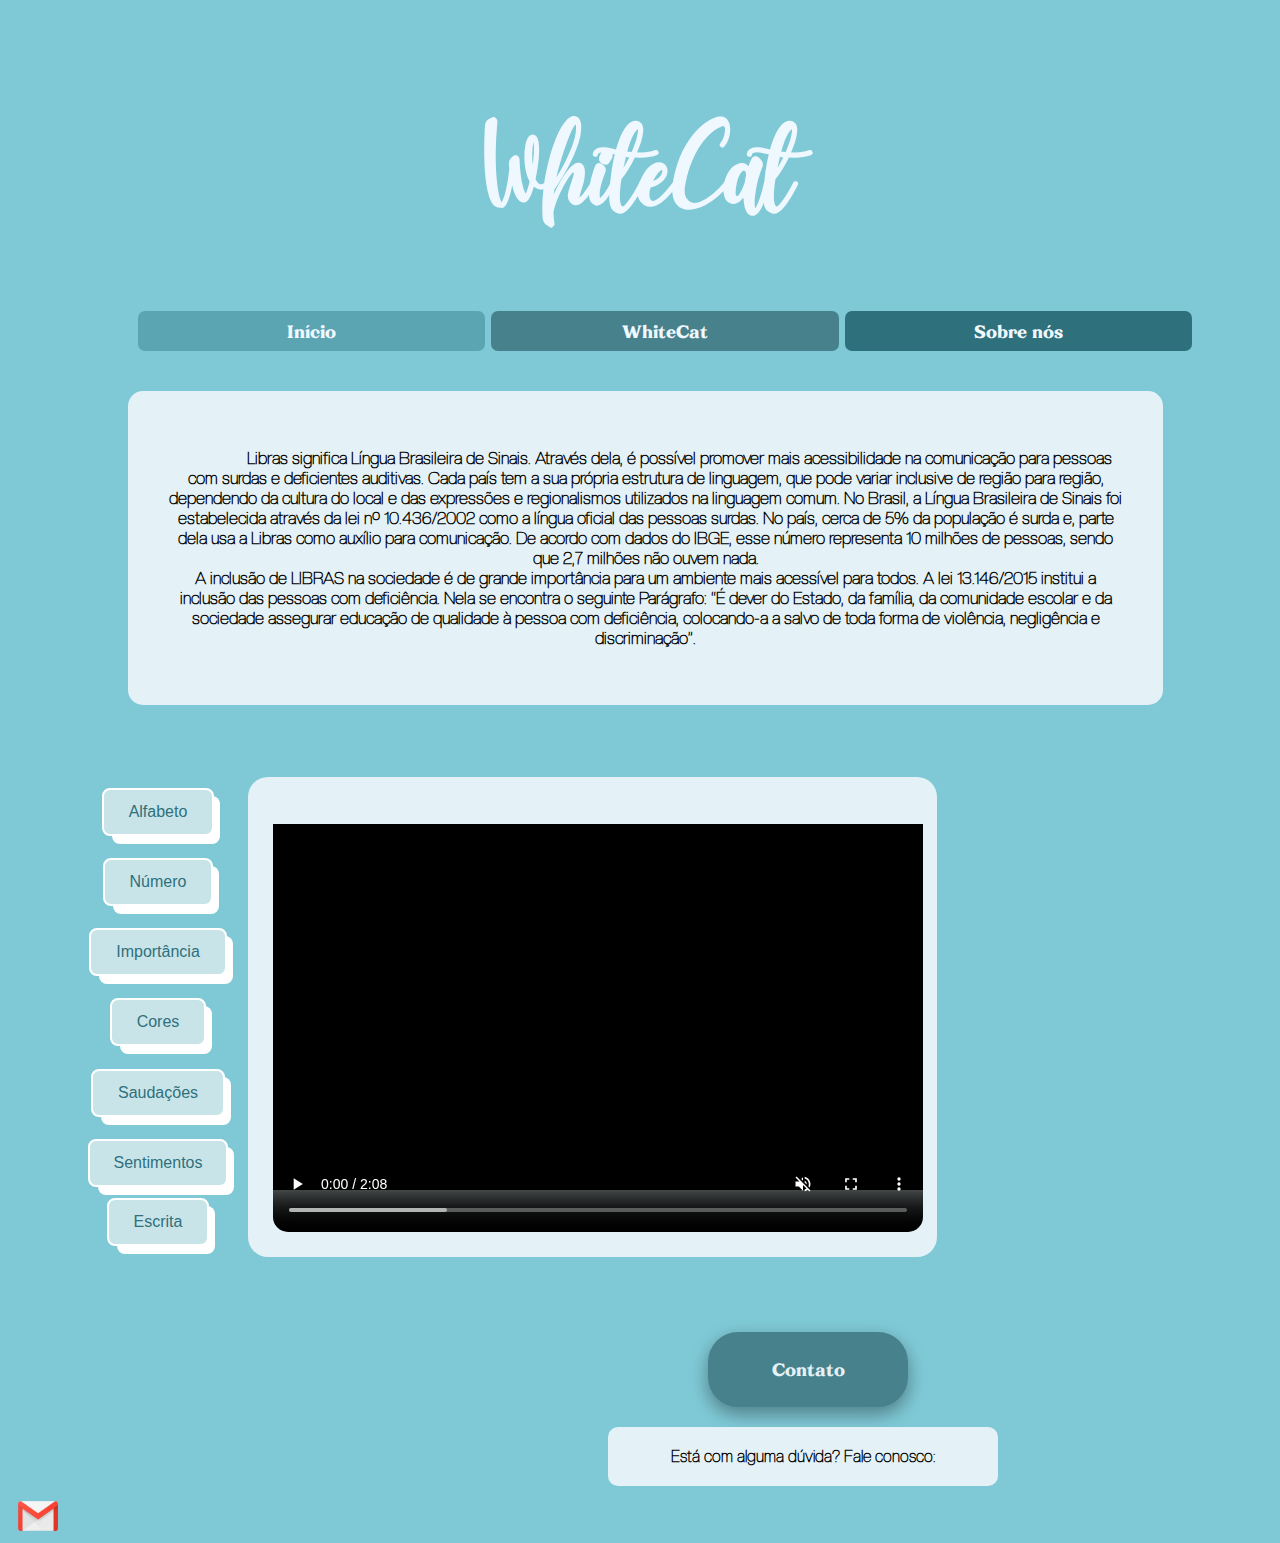
==== index.html @ 9cb7baef "atualizarr" ====
<!DOCTYPE html>
<html lang="pt-br">
<head>
    <meta charset="UTF-8">
    <meta name="viewport" content="width=device-width, initial-scale=1.0">
    <title>WhiteCat</title>
    <link rel="stylesheet" href="style.css">
    <link rel="shortcut icon" href="file.ico" type="image/x-icon">

    <style>
        main{
            min-width: 450px;
            max-width: 900px;
        }
    </style>
</head>
<body>
    <h1>WhiteCat</h1>

    <div id="Menu">
    
        <div class="tab-buttons">
            <button class="tab-btn1 active"  content-id="Inicio" id="in">
                Início
            </button>
        

            <button class="tab-btn1" content-id="SobreOSite" id="sobr">
                WhiteCat
            </button>
        

            <button class="tab-btn1" content-id="SobreNos" id="nos">
                Sobre nós
            </button>
        </div>
    
    

    <div class="tab-contents" >

        <div class="content" id="Inicio">
           <p class="content-description">
            <strong>
                Libras significa Língua Brasileira de Sinais. Através dela, é possível promover mais acessibilidade na comunicação para pessoas com surdas e deficientes auditivas. Cada país tem a sua própria estrutura de linguagem, que pode variar inclusive de região para região,
            dependendo da cultura do local e das expressões e regionalismos utilizados na linguagem comum. No Brasil, a Língua Brasileira de Sinais foi estabelecida através da lei nº 10.436/2002 como a língua oficial das pessoas surdas.
            No país, cerca de 5% da população é surda e, parte dela usa a Libras como auxílio para comunicação. De acordo com dados do IBGE, esse número representa 10 milhões de pessoas, sendo que 2,7 milhões não ouvem nada.<br>
                A inclusão de LIBRAS na sociedade é de grande importância para um ambiente mais acessível para todos. A lei 13.146/2015 institui a inclusão das pessoas com deficiência.
                Nela se encontra o seguinte Parágrafo: “É dever do Estado, da família, da comunidade escolar e da sociedade assegurar educação de qualidade à pessoa com deficiência, 
                colocando-a a salvo de toda forma de violência, negligência e discriminação”.
            </strong>
            </p>
            
        </div>

        <div class="content" id="SobreOSite">
            <p class="content-description">
                <strong>
                   ihiiiii
                </strong>
            </p>
        </div>

        <div class="content" id="SobreNos">
            <p class="content-description">
            <strong>
                Senac
            </strong>
            </p> 
        </div>
        </div>
    </div>
    
    <br>
    <br>
    <br>
    <br>

        <div class="Centro">
            <div class="Face">
            
                <div class="Lista">
                    <div class="button">

                        <button onclick="loadVideo('./Video/Mitski - Washing Machine Heart (1).mp4')" class="butao">Alfabeto</button>
                            <span class="conteudo"></span>

                        <button onclick="loadVideo('./Video/Números.mp4')" class="butao">Número</button>
                            <span class="conteudo"></span>

                        <button class="butao">Importância</button>
                            <span class="conteudo"></span>

                        <button class="butao">Cores</button>
                            <span class="conteudo"></span>

                        <button class="butao">Saudações</button>
                            <span class="conteudo"></span>

                        <button class="butao">Sentimentos</button>

                        <button class="butao">Escrita</button>

                    </div>
                </div>
            
                    <div class="VideoFundo">
                            <video id="video-player" src="./Video/Mitski - Washing Machine Heart (1).mp4"
                            controls
                            muted> </video>
                    </div>
            </div>
        </div>

    <div id="Contato">
        <p>
            Contato
        </p>
    </div>


    <div id="FaleConosco">
            <p>
                <strong>
                    Está com alguma dúvida? Fale conosco: 
                </strong>
            </p>
    </div>

    <img id="email" src="./email.png" alt="email">
    



    <script src="src/javascript/script.js"></script>
</body>
</html>
---- style.css ----
@charset "utf-8";
body
{
    background-image: linear-gradient(to right, #7FC9D6 0%, #7FC9D6 100%);
   
}
@font-face {
  
    font-family: "Titulo";
    src: url(Fontes/daydream\ FREE.ttf)
}
h1
{
    font-family: "Titulo";
    color:aliceblue;
    font-size: 7em;
    text-align: center;
    padding-top: 30px;
    margin-bottom: 35px;
}


@font-face {
    font-family: "padrao";
    src: url(./Fontes/creato_display/CreatoDisplay-Thin.otf);
}

.content.show{
    display: flex;
    font-size: 17px;
    text-align:center;
    gap: 14px;
}

.content
{
    display: none;
}

@font-face {
    font-family: "Topicos";
    src: url(Fontes/StropicaDEMO.otf)
}
.tab-contents{
    background-color:#e4f2f7;
    padding: 40px;
    border-radius: 15px;
    text-indent: 4em;
    width: 85%;
    justify-content: center;
    color: #000;
    font-family: "padrao";
    font-size: 17px;
    margin-left: 50px;
}

#Menu{
    display: block;
    margin-left: 70px ;
    margin-right: 70px;
    font-size: 25px;
    color: aliceblue;
}

#Sumario
{   
    font-size: 20px;
    padding-top: 10px;
    display: inline-block;
    width: 120px;
    height: 470px;
    background-color: #e4f2f7;
    text-align:left;
    border-radius: 20px;
    text-decoration: none;
    margin-left: 80px;
    
    
    position: relative;
    text-decoration: none; 
}

li{
    height: 40px;
    padding-top: 26px;
}

a{
    text-decoration: none;
    color: white;
}

.VideoFundo
{
    background-color:#e4f2f7;
    padding-top: 30px;
    border-radius: 20px;
    display:flex;
    width: 700px;
    margin-left: 20px;
    height: 450px;
    align-items: center;
}

#Contato{
    margin-top: 75px;
    width: 200px;
    border-radius: 30px;
    text-align: center;
    margin-left: 700px;
    margin-right: auto;
    background-color: #47818B;
    color: #e4f2f7;
    font-family: "Topicos";
    font-size: 25px;
    position: absolute;
    box-shadow: 0 8px 16px 0 rgba(0,0,0,0.2), 0 6px 20px 0 rgba(0,0,0,0.19);}

#Contato:hover{
    box-shadow: 0 12px 16px 0 rgba(0,0,0,0.24), 0 17px 50px 0 rgba(0,0,0,0.19);   
}
    
#FaleConosco{
    background-color: #e4f2f7;
    width: 350px;
    margin-top: 170px;
    margin-left: 600px;
    border-radius: 10px;
    padding: 20px;
    font-family: "padrao";
    color: #000;
    text-align: center;
    position: relative;

}

#FaleConosco p
{
    display: inline;
}

@font-face {
    font-family:"Fale Conosco";
    src: url(Fontes/creato_display/CreatoDisplay-Bold.otf);
}
.Face
{
    display: flex;
    justify-content: space-around;
    padding-right: 335px;
}
.button
{
    flex-direction: column;
    display: flex;
    justify-content:space-evenly;
    width: 140px;
    height: 480px;
    border-radius: 13px;
    align-items: center;
    transition-duration: 0.4s
}

.butao{
  background-color:#c9e4e9;
  border-radius: 20px;
  align-items: center;
  border: 2px solid white;
  border-radius: 8px;
  box-sizing: border-box;
  color: #2E707B;
  cursor: pointer;
  display: flex;
  font-family: Inter,sans-serif;
  font-size: 16px;
  height: 48px;
  justify-content: center;
  line-height: 24px;
  max-width: 100%;
  padding: 0 25px;
  position: relative;
  text-align: center;
  text-decoration: none;
  user-select: none;
  -webkit-user-select: none;
  touch-action: manipulation;
}

.butao:after {
  background-color: white;
  border-radius: 8px;
  content: "";
  display: block;
  height: 48px;
  left: 0;
  width: 100%;
  position: absolute;
  top: -2px;
  transform: translate(8px, 8px);
  transition: transform .2s ease-out;
  z-index: -1;
}

.butao:hover:after {
  transform: translate(0, 0);
}

.butao:active {
  background-color: white;
  outline: 0;
}

.butao:hover {
  outline: 0;
}

@media (min-width: 768px) {
  .button-56 {
    padding: 0 40px;
  }
}

.butao:hover {
    background-color: #47818B; 
    color: white;
}


.tab-buttons{
    display: flex;
    align-items:center;
    margin: 10px;
    transition-duration: 0.4s;
    margin-left: 60px;
    gap: 6px;
}


.tab-buttons:hover {
    background-color: #7fc9d64d; 
    color: white;
}


.tab-btn1{
    display: flex;
    background-color:#5BA5B2;
    align-items: center;
    width: 400px;
    height: 40px;
    color: aliceblue;
    font-size: 25px;
    cursor: pointer;
    margin-bottom: 30px;
    font-family: "Topicos";
    border-radius: 7px;
    transition-duration: 0.4s;
    margin-top: 15px;
    border: none;
    padding: 3px;
    flex-direction: column;
    display: flex;
    justify-content:space-evenly;
    align-items: center;
}


.tab-btn1:visited {
    text-transform: uppercase;
    text-decoration: none;
    padding: 15px 40px;
    display: inline-block;
    border-radius: 100px;
    transition: all .2s;
    position: absolute;
}

.tab-btn1:hover {
    transform: translateY(-3px);
    box-shadow: 0 10px 20px rgba(0, 0, 0, 0.2);
}

.tab-btn1:active {
    transform: translateY(-1px);
    box-shadow: 0 5px 10px rgba(0, 0, 0, 0.2);
}

.tab-btn1-white {
    background-color: #fff;
    color: #777;
}

.tab-btn1::after {
    content: "";
    display: inline-block;
    height: 100%;
    width: 100%;
    border-radius: 100px;
    position: absolute;
    top: 0;
    left: 0;
    z-index: -1;
    transition: all .4s;
}

.tab-btn1-white::after {
    background-color: #fff;
}

.tab-btn1:hover::after {
    transform: scaleX(1.4) scaleY(1.6);
    opacity: 0;
}

.tab-btn1-animated {
    animation: moveInBottom 5s ease-out;
    animation-fill-mode: backwards;
}

@keyframes moveInBottom {
    0% {
        opacity: 0;
        transform: translateY(30px);
    }

    100% {
        opacity: 1;
        transform: translateY(0px);
    }
}

.tab-btn1.active{
    background-color: #5BA5B2;

}
#in{
    background-color: #5BA5B2;
}
#sobr{
    background-color: #47818B;
}
#nos{
    background-color: #2E707B;
}
#Menu{
    align-items: center;
    justify-content: center;
    color: aliceblue;

}
.Centro{
    margin-left: 80px;
}

video{
    width: 650px;
    height: 450px;
    border-radius: 15px;
    margin-left: 25px;
    margin-bottom: 50px;
}
#email{
    height: 30px;
    width: 40px;
    margin-left: 10px;
    /* display: inline; */
    /* margin-left: 62%; */
    /* margin-bottom: 400px; */
    position: relative;
    margin-top: 15px;

}
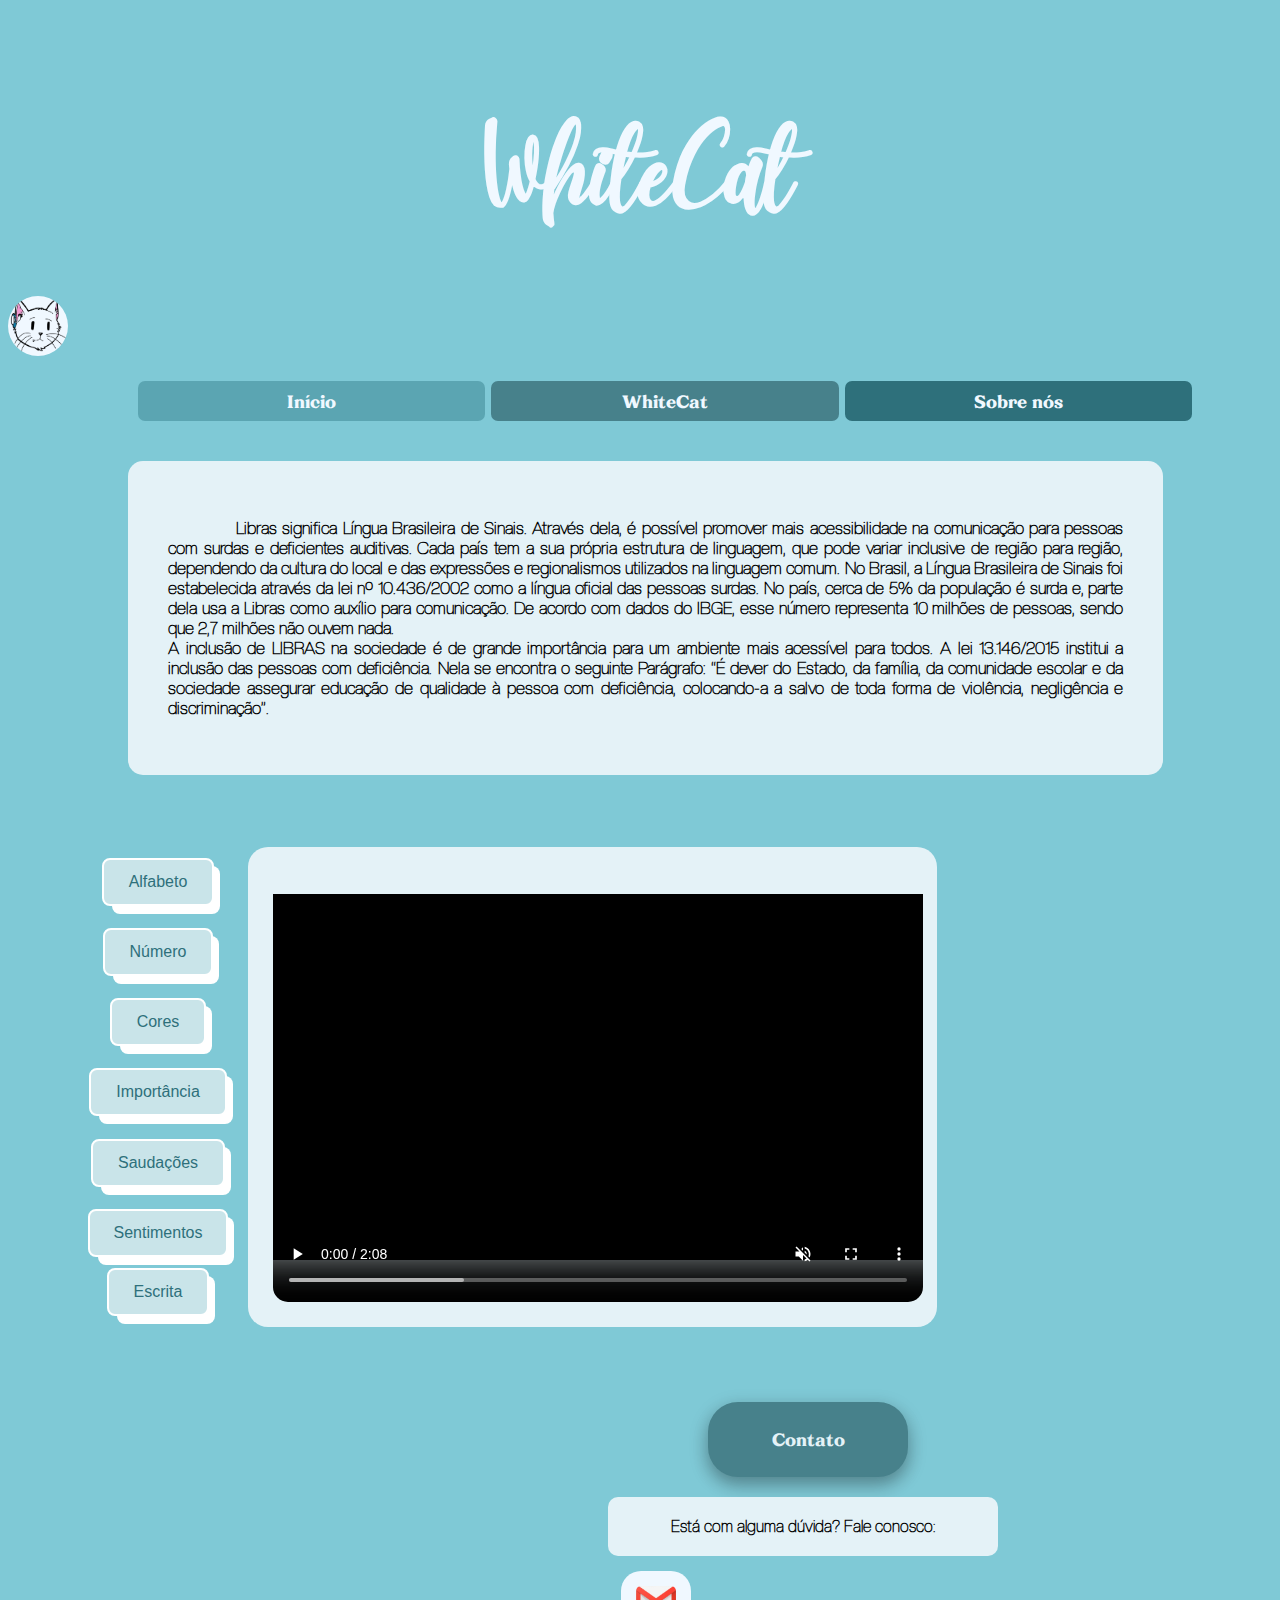
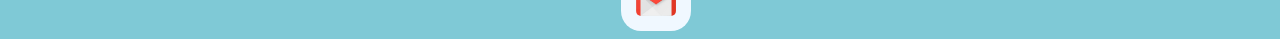
==== commit 56315521: "perfil" ====
--- a/index.html
+++ b/index.html
@@ -13,9 +13,11 @@
             max-width: 900px;
         }
     </style>
+    
 </head>
 <body>
     <h1>WhiteCat</h1>
+    <img id="perfil" src="./Mídia-removebg-preview.png" alt="">
 
     <div id="Menu">
     
@@ -46,8 +48,8 @@
             dependendo da cultura do local e das expressões e regionalismos utilizados na linguagem comum. No Brasil, a Língua Brasileira de Sinais foi estabelecida através da lei nº 10.436/2002 como a língua oficial das pessoas surdas.
             No país, cerca de 5% da população é surda e, parte dela usa a Libras como auxílio para comunicação. De acordo com dados do IBGE, esse número representa 10 milhões de pessoas, sendo que 2,7 milhões não ouvem nada.<br>
                 A inclusão de LIBRAS na sociedade é de grande importância para um ambiente mais acessível para todos. A lei 13.146/2015 institui a inclusão das pessoas com deficiência.
-                Nela se encontra o seguinte Parágrafo: “É dever do Estado, da família, da comunidade escolar e da sociedade assegurar educação de qualidade à pessoa com deficiência, 
-                colocando-a a salvo de toda forma de violência, negligência e discriminação”.
+            Nela se encontra o seguinte Parágrafo: “É dever do Estado, da família, da comunidade escolar e da sociedade assegurar educação de qualidade à pessoa com deficiência, 
+            colocando-a a salvo de toda forma de violência, negligência e discriminação”.
             </strong>
             </p>
             
@@ -55,16 +57,17 @@
 
         <div class="content" id="SobreOSite">
             <p class="content-description">
-                <strong>
-                   ihiiiii
-                </strong>
+            <strong>
+                O site "WhiteCat" é uma plataforma educativa que visa ensinar o básico da Língua de Sinais Brasileira (LIBRAS). 
+            É um conteúdo introdutório para todas as idades, obtendo legenda, demonstração visual e desafios.
+            </strong>
             </p>
         </div>
 
         <div class="content" id="SobreNos">
             <p class="content-description">
             <strong>
-                Senac
+                Nós somos alunos do Senac Aclimação, criadores deste projeto.
             </strong>
             </p> 
         </div>
@@ -88,10 +91,10 @@
                         <button onclick="loadVideo('./Video/Números.mp4')" class="butao">Número</button>
                             <span class="conteudo"></span>
 
-                        <button class="butao">Importância</button>
+                        <button onclick="loadVideo('./Video/Cores.mp4')"  class="butao">Cores</button>
                             <span class="conteudo"></span>
 
-                        <button class="butao">Cores</button>
+                        <button class="butao">Importância</button>
                             <span class="conteudo"></span>
 
                         <button class="butao">Saudações</button>
@@ -128,6 +131,7 @@
     </div>
 
     <img id="email" src="./email.png" alt="email">
+    <a href="2024whitecat@gmail.com"></a>
     
 
 
--- a/style.css
+++ b/style.css
@@ -17,8 +17,17 @@
     text-align: center;
     padding-top: 30px;
     margin-bottom: 35px;
-}
-
+    animation: float 1s ease-in-out infinite;
+    transition: 0.2 linear;
+}
+@keyframes float{
+    0%, 100% {
+        transform: translateY(0);
+    }
+    50% {
+        transform: translateY(-8px);
+    }
+}
 
 @font-face {
     font-family: "padrao";
@@ -116,9 +125,7 @@
     position: absolute;
     box-shadow: 0 8px 16px 0 rgba(0,0,0,0.2), 0 6px 20px 0 rgba(0,0,0,0.19);}
 
-#Contato:hover{
-    box-shadow: 0 12px 16px 0 rgba(0,0,0,0.24), 0 17px 50px 0 rgba(0,0,0,0.19);   
-}
+
     
 #FaleConosco{
     background-color: #e4f2f7;
@@ -362,17 +369,32 @@
 #email{
     height: 30px;
     width: 40px;
-    margin-left: 10px;
-    /* display: inline; */
-    /* margin-left: 62%; */
-    /* margin-bottom: 400px; */
+    margin-left: 48.5%;
     position: relative;
     margin-top: 15px;
-
-}
-
-
-
-
-
-
+    text-align: center;
+    display: flex;
+    justify-content: center;
+    padding: 15px;
+    background-color: aliceblue;
+    border-radius: 20px;
+}
+#email:hover{
+    box-shadow: 0 12px 16px 0 rgba(0,0,0,0.24), 0 17px 50px 0 rgba(0,0,0,0.19);   
+}
+.content-description
+{
+text-indent:4em;
+text-align: justify;
+}
+#perfil{
+    width: 60px;
+    height: 60px;
+    background-color: aliceblue;
+    border-radius: 50px;
+    display: flex;
+}
+
+
+
+
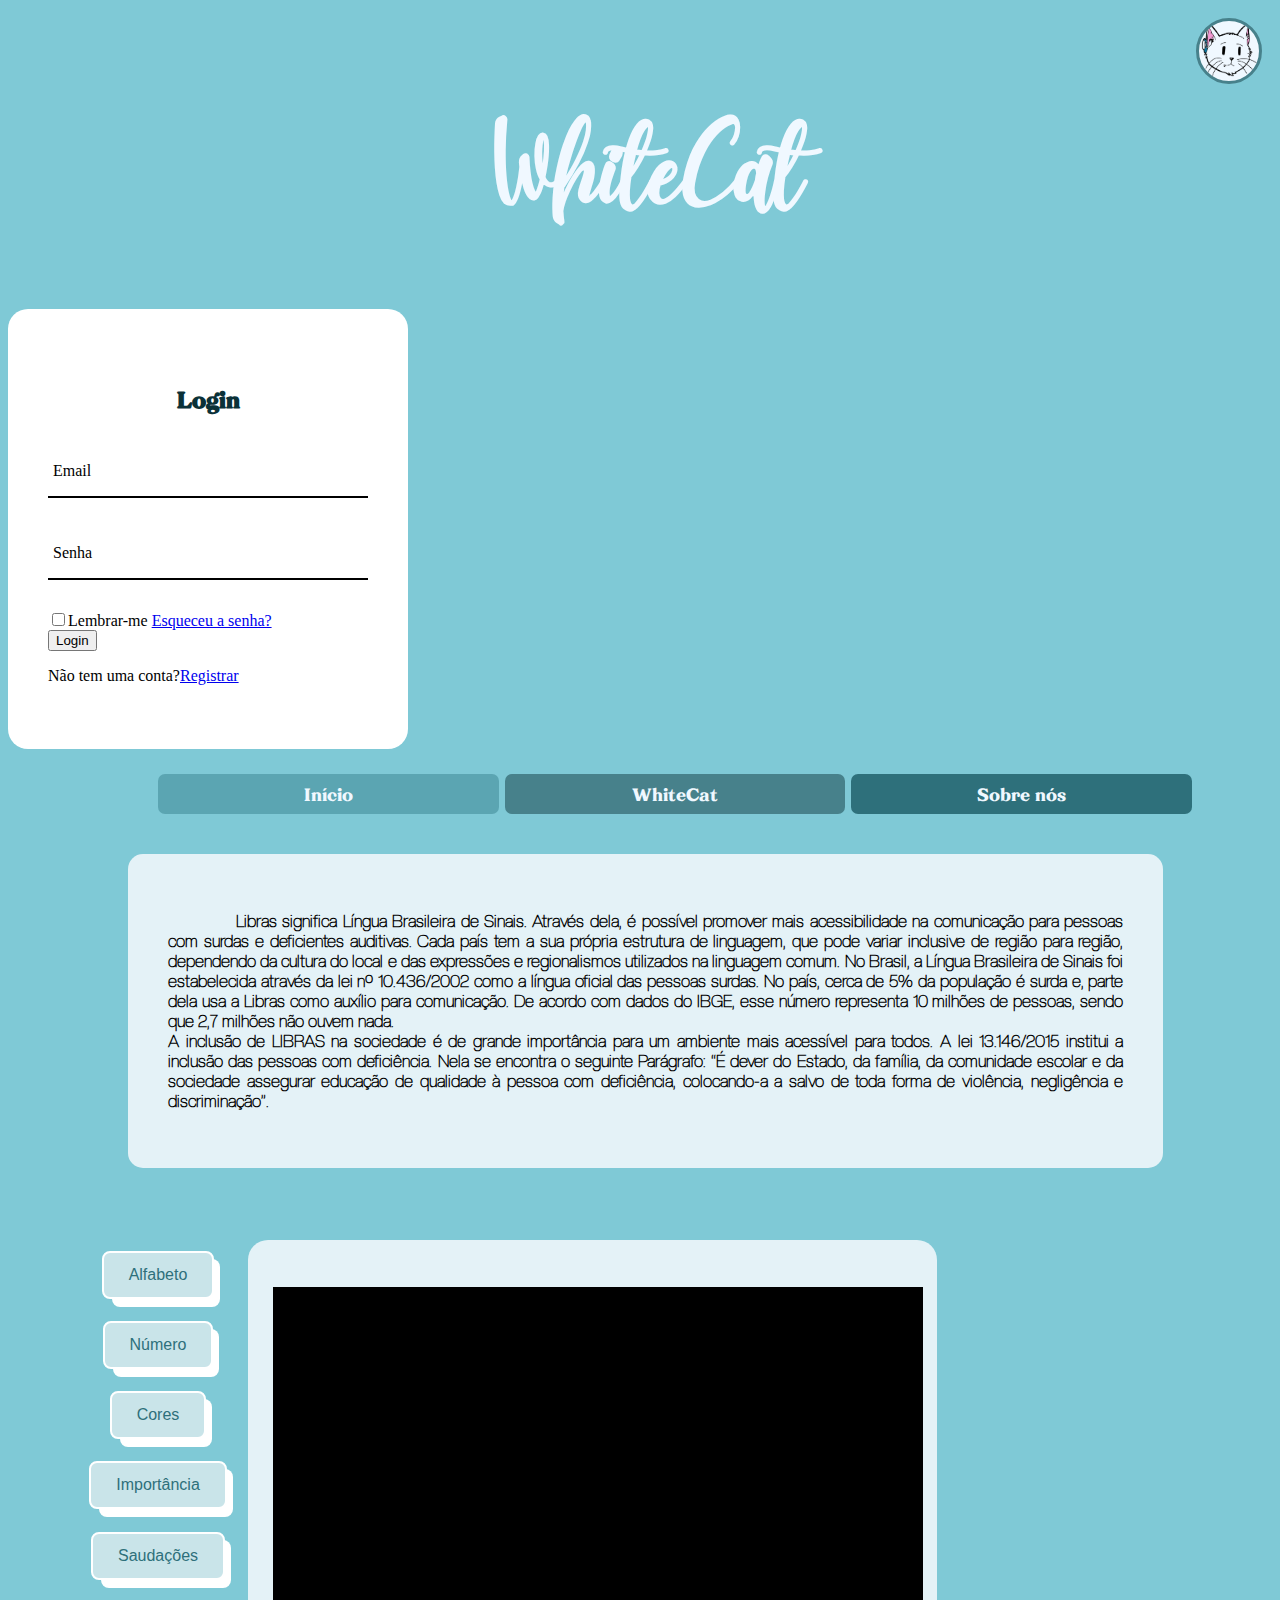
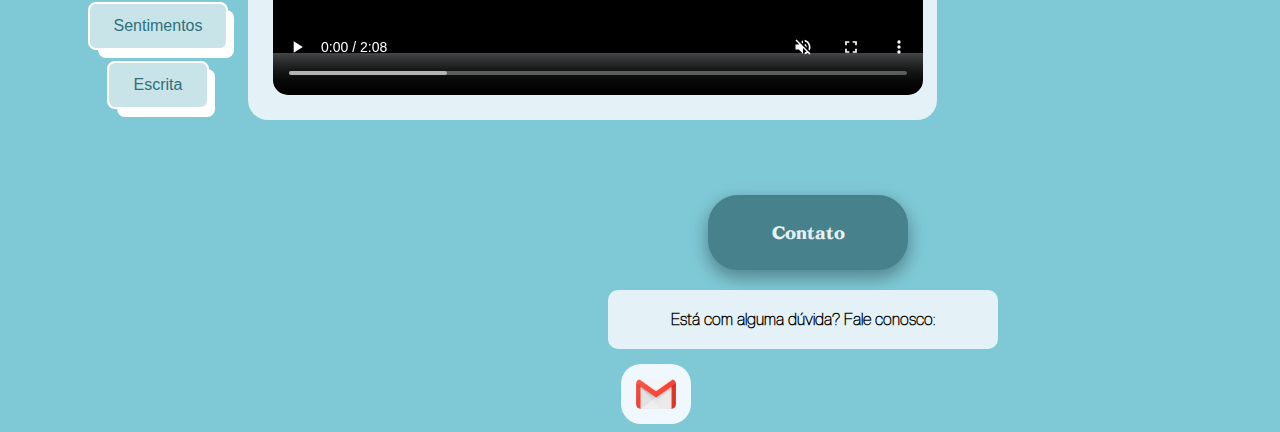
==== commit 076bc703: "Função login" ====
--- a/index.html
+++ b/index.html
@@ -18,6 +18,34 @@
 <body>
     <h1>WhiteCat</h1>
     <img id="perfil" src="./Mídia-removebg-preview.png" alt="">
+
+    <div class="wrapper">
+        <div class="form-box login">
+            <h2>Login</h2>
+            <form action="#">
+                <div class="input-box">
+                    <span class="icon"></span>
+                    <input type="email" required>
+                    <label>Email</label>
+                </div>
+                <div class="input-box">
+                    <span class="icon"></span>
+                    <input type="senha" required>
+                    <label>Senha</label>
+                </div>
+                <div class="remeber-forgot">
+                    <label><input type="checkbox">Lembrar-me</label>
+                    <a href="#">Esqueceu a senha?</a>
+                </div>
+                <button type="submit" class="btn-senha">Login</button>
+                <div class="login-register">
+                    <p>Não tem uma conta?<a href="#" 
+                    class="register-link">Registrar</a>
+                    </p>
+                </div>
+            </form>
+        </div>
+    </div>
 
     <div id="Menu">
     
--- a/style.css
+++ b/style.css
@@ -15,10 +15,13 @@
     color:aliceblue;
     font-size: 7em;
     text-align: center;
-    padding-top: 30px;
-    margin-bottom: 35px;
+    padding-top: 50px;
+    margin-bottom: 30px;
     animation: float 1s ease-in-out infinite;
     transition: 0.2 linear;
+    padding: 20px;
+    display: inline-block;
+    margin-left: 37%;
 }
 @keyframes float{
     0%, 100% {
@@ -94,10 +97,6 @@
     padding-top: 26px;
 }
 
-a{
-    text-decoration: none;
-    color: white;
-}
 
 .VideoFundo
 {
@@ -238,7 +237,7 @@
     align-items:center;
     margin: 10px;
     transition-duration: 0.4s;
-    margin-left: 60px;
+    margin-left: 80px;
     gap: 6px;
 }
 
@@ -392,9 +391,90 @@
     height: 60px;
     background-color: aliceblue;
     border-radius: 50px;
-    display: flex;
-}
-
-
-
-
+      border:solid;
+    border-color:#47818B;
+    justify-content: space-between;
+    float: right;
+    margin-right: 10px;
+    margin-top: 10px;
+}
+.wrapper{
+    position: relative;
+    width: 400px;
+    height: 440px;
+    background-color: #fff;
+    border-radius: 20px;
+    backdrop-filter: blur(20px);
+    box-shadow: 0 0 30px #000(0, 0, 0, .5);
+    display: flex;
+    justify-content: center;
+    align-items: center;
+}
+.wrapper .form-box{
+    width: 100%;
+    padding: 40px;
+}
+
+.form-box h2{
+    font-size: 2em;
+    color: #0b3138;
+    text-align: center;
+    font-family: "Topicos";
+}
+
+.input-box{
+    position: relative;
+    width: 100%;
+    height: 50px;
+    border-bottom: 2px solid #000;
+    margin: 30px 0;
+}
+
+.input-box label {
+    position: absolute;
+    top: 50%;
+    left: 5px;
+    transform: translateY(-50%);
+    font-size: 1em;
+    color: #000;
+    font-weight: 500;
+    pointer-events: none;
+    transition: .5s;
+}
+
+.input-box input:focus~label,
+.input-box input:valid~label{
+    top: -5px;
+}
+
+
+.input-box input {
+    width: 100%;
+    height: 100%;
+    background-color: transparent;
+    border: none;
+    outline: none;
+    font-size: 1em;
+    color: #000;
+    font-weight: 600;
+    padding: 0 35px 0 5px;
+}
+
+.input-box icon{
+    position: absolute;
+    right: 8px;
+    font-size: 1.2em;
+    color: #000;
+    line-height: 57px;
+}
+
+.remember-forgot{
+    font-size: .9em;
+    color: #000;
+    font-weight: 500;
+    margin: -15px 0 15px;
+    display: flex;
+    justify-content:space-between;
+}
+
+
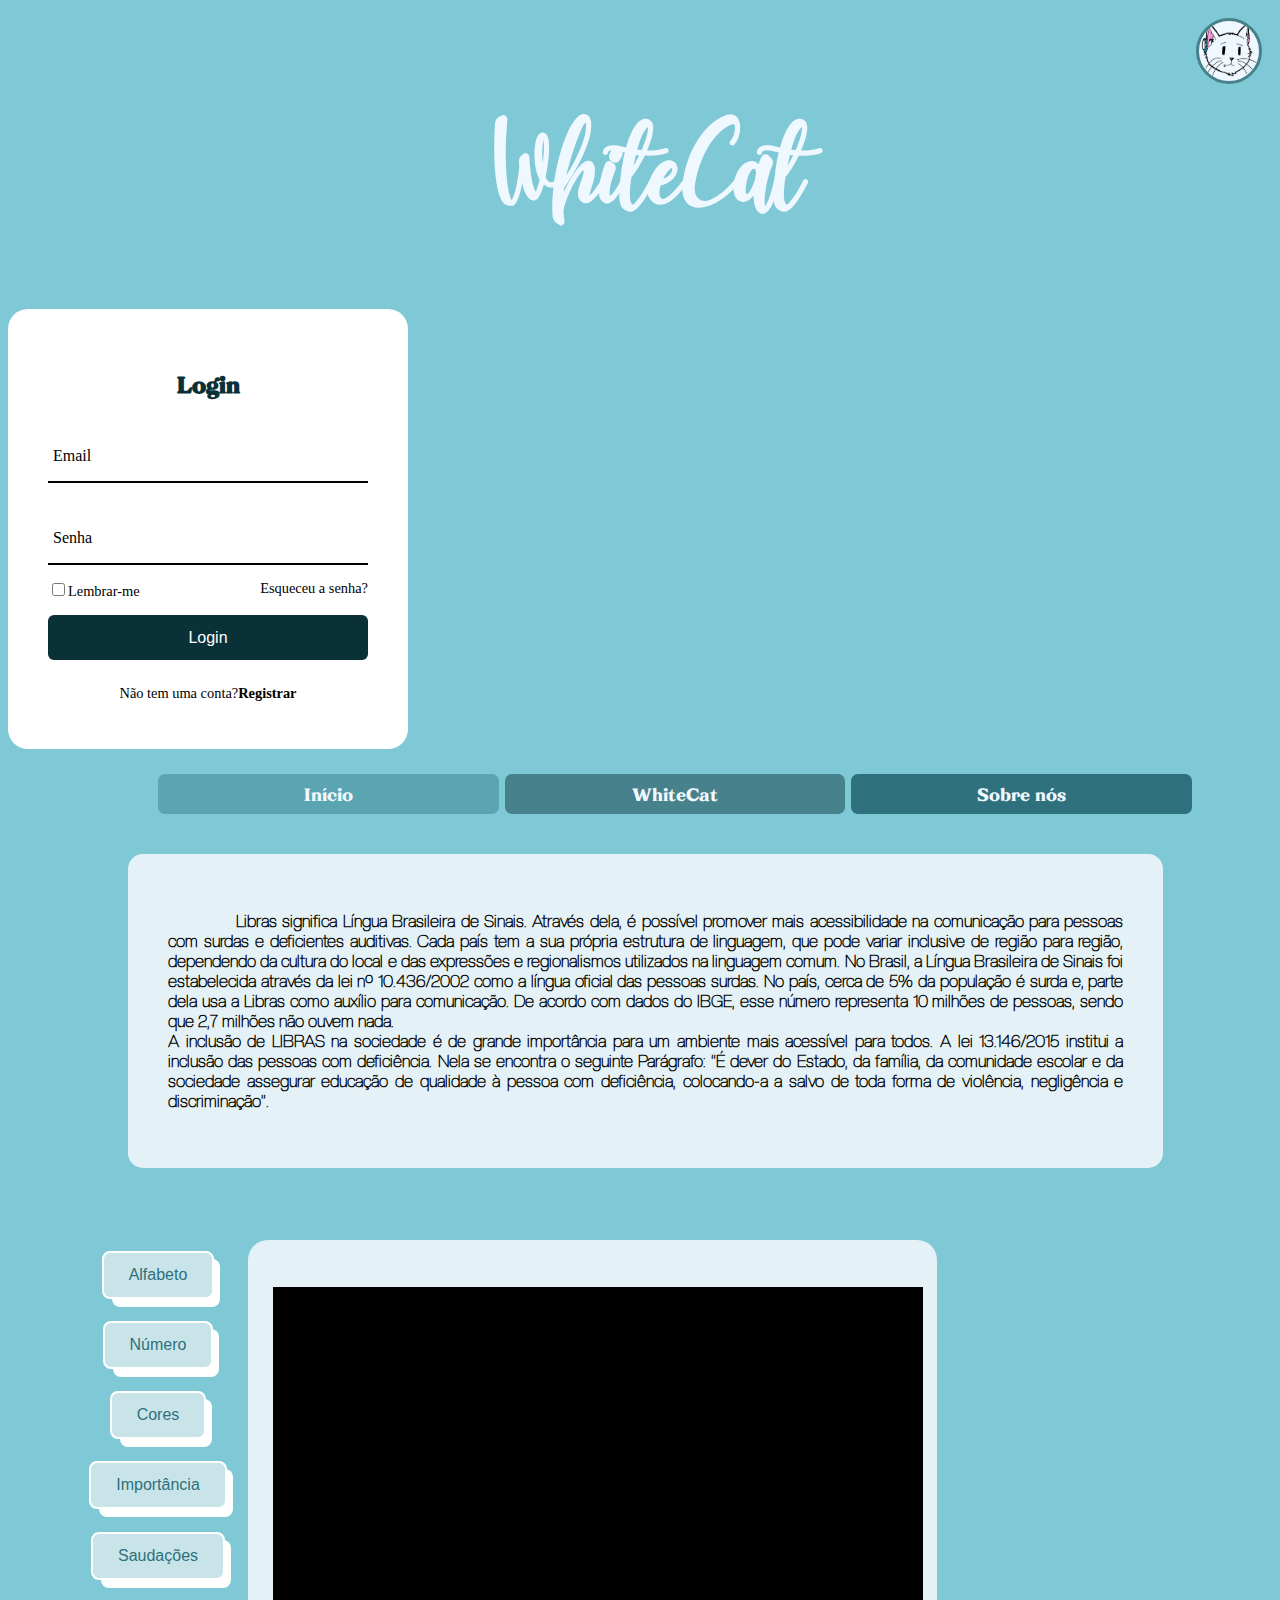
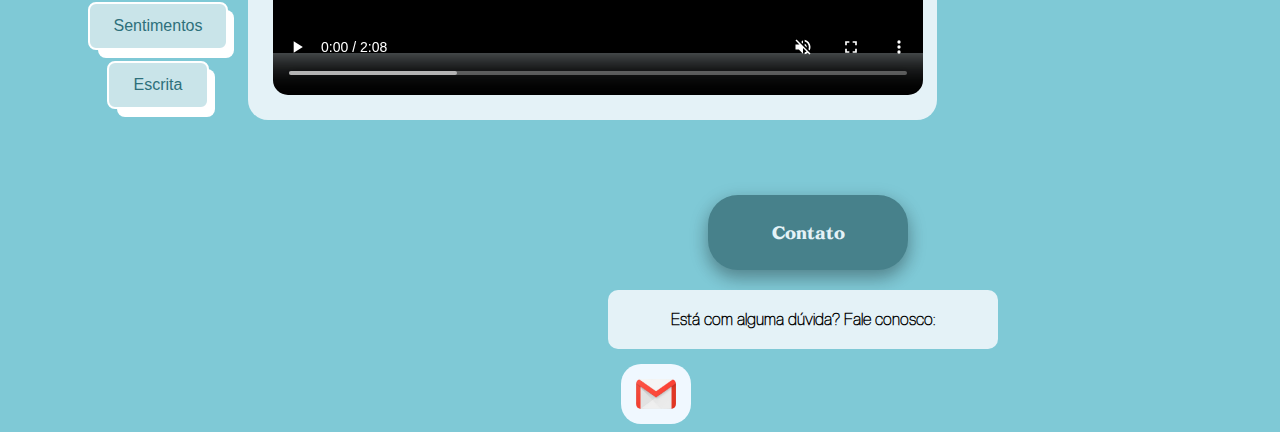
==== commit 07dd5552: "ARRUMAR O BOTAO DE FECHAR O FORMULARIO" ====
--- a/index.html
+++ b/index.html
@@ -6,6 +6,8 @@
     <title>WhiteCat</title>
     <link rel="stylesheet" href="style.css">
     <link rel="shortcut icon" href="file.ico" type="image/x-icon">
+    <link rel="stylesheet" href="https://use.fontawesome.com/releases/v5.12.1/css/all.css" crossorigin="anonymous">
+
 
     <style>
         main{
@@ -20,6 +22,9 @@
     <img id="perfil" src="./Mídia-removebg-preview.png" alt="">
 
     <div class="wrapper">
+        <span class="icon-close">
+            <i class="fa-solid fa-xmark"></i>
+        </span>
         <div class="form-box login">
             <h2>Login</h2>
             <form action="#">
@@ -33,7 +38,7 @@
                     <input type="senha" required>
                     <label>Senha</label>
                 </div>
-                <div class="remeber-forgot">
+                <div class="remember-forgot">
                     <label><input type="checkbox">Lembrar-me</label>
                     <a href="#">Esqueceu a senha?</a>
                 </div>
--- a/style.css
+++ b/style.css
@@ -391,7 +391,7 @@
     height: 60px;
     background-color: aliceblue;
     border-radius: 50px;
-      border:solid;
+    border:solid;
     border-color:#47818B;
     justify-content: space-between;
     float: right;
@@ -470,11 +470,56 @@
 
 .remember-forgot{
     font-size: .9em;
-    color: #000;
+    color:#000;
     font-weight: 500;
     margin: -15px 0 15px;
     display: flex;
     justify-content:space-between;
 }
-
-
+.remember-forgot label input {
+    accent-color: #000;
+    margin-right: 3px;
+}
+.remember-forgot a{
+    color: #000;
+    text-decoration: none;
+    transition: 800ms;
+}
+.remember-forgot a:hover{
+    text-decoration: underline;
+}
+
+.btn-senha{
+    width: 100%;
+    height: 45px;
+    background-color: #0b3138;
+    border: none;
+    outline: none;
+    border-radius: 6px;
+    cursor: pointer;
+    font-size: 1em;
+    color: #fff;
+    font-weight: 500;
+}
+
+.login-register{
+    font-size: .9em;
+    color: #000;
+    text-align: center;
+    font-weight: 500;
+    margin: 25px 0 10px;
+}
+
+.login-register p a{
+    color: #000;
+    text-decoration: none;
+    font-weight: 600;
+}
+
+.login-register p a:hover{
+    text-decoration: underline;
+}
+.fa-solid fa-xmark{
+    font-size: 1.5em;
+    
+}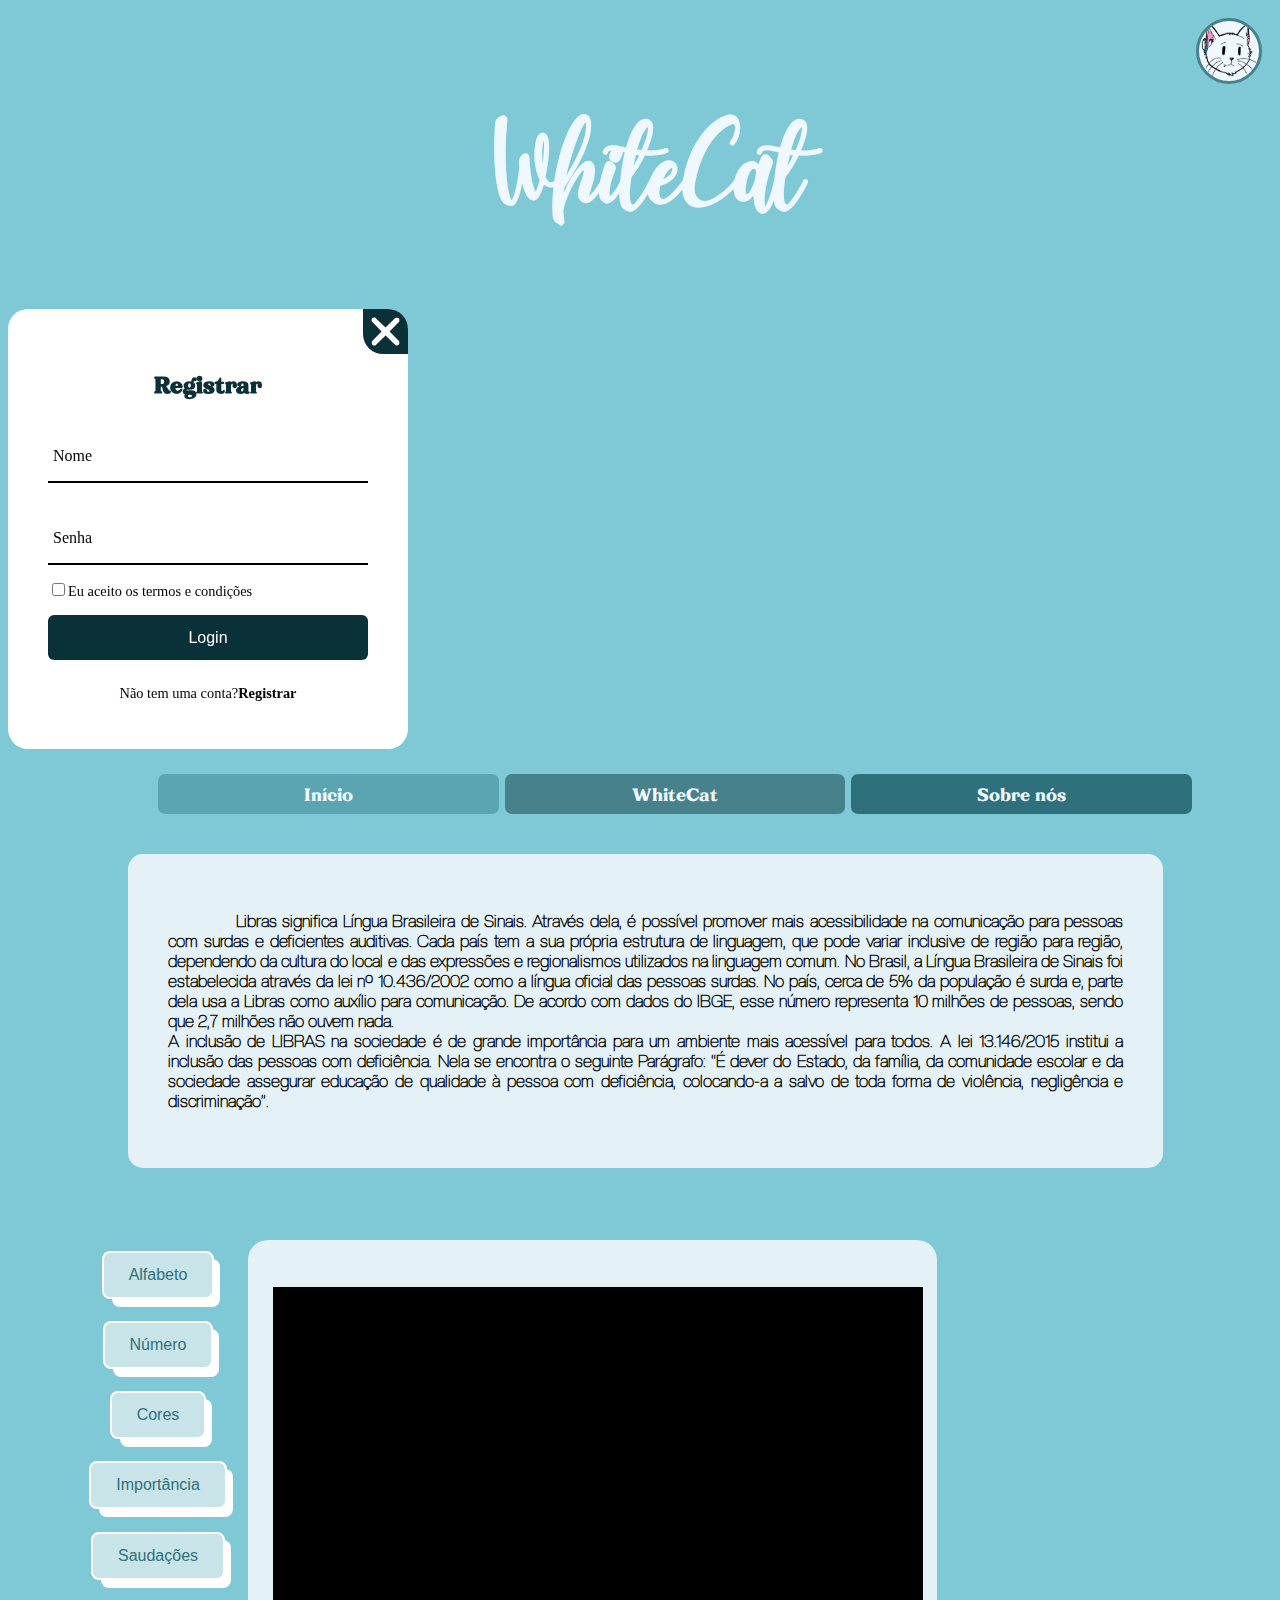
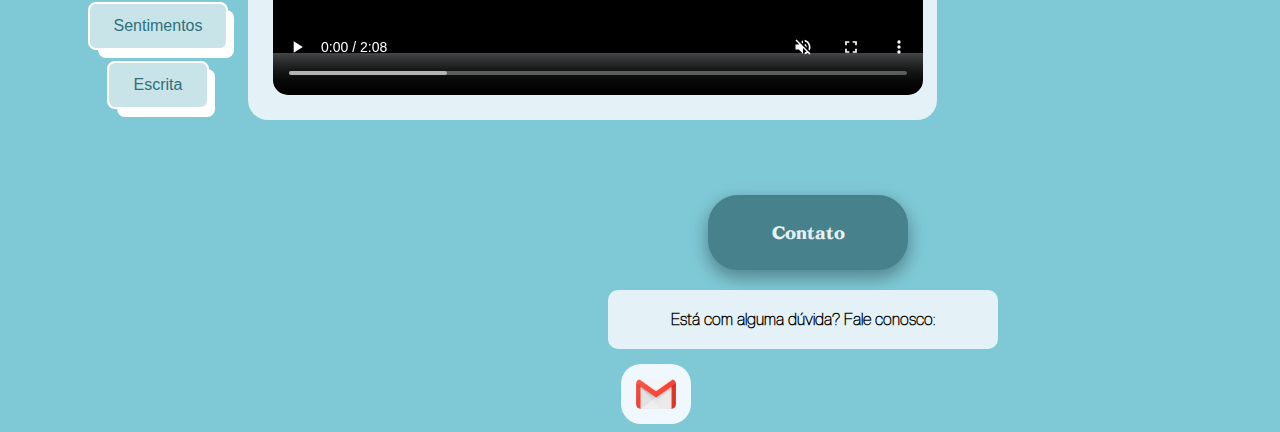
==== commit 2f894cad: "ihuuuuuuuuuu" ====
--- a/index.html
+++ b/index.html
@@ -22,15 +22,13 @@
     <img id="perfil" src="./Mídia-removebg-preview.png" alt="">
 
     <div class="wrapper">
-        <span class="icon-close">
-            <i class="fa-solid fa-xmark"></i>
-        </span>
+        <img class="icon-close" src="./Imagens/xmark-solid.svg">
         <div class="form-box login">
             <h2>Login</h2>
             <form action="#">
                 <div class="input-box">
                     <span class="icon"></span>
-                    <input type="email" required>
+                        <input type="email" required>
                     <label>Email</label>
                 </div>
                 <div class="input-box">
@@ -41,6 +39,33 @@
                 <div class="remember-forgot">
                     <label><input type="checkbox">Lembrar-me</label>
                     <a href="#">Esqueceu a senha?</a>
+                </div>
+                <button type="submit" class="btn-senha">Login</button>
+                <div class="login-register">
+                    <p>Não tem uma conta?<a href="#" 
+                    class="register-link">Registrar</a>
+                    </p>
+                </div>
+            </form>
+        </div>
+
+
+        <div class="form-box register">
+            <h2>Registrar</h2>
+            <form action="#">
+                <div class="input-box">
+                    <span class="icon"></span>
+                        <input type="Nome" required>
+                    <label>Nome</label>
+                </div>
+                <div class="input-box">
+                    <span class="icon"></span>
+                    <input type="senha" required>
+                    <label>Senha</label>
+                </div>
+                <div class="remember-forgot">
+                    <label><input type="checkbox">Eu aceito os termos e condições</label>
+                
                 </div>
                 <button type="submit" class="btn-senha">Login</button>
                 <div class="login-register">
--- a/style.css
+++ b/style.css
@@ -409,6 +409,7 @@
     display: flex;
     justify-content: center;
     align-items: center;
+    overflow: hidden;
 }
 .wrapper .form-box{
     width: 100%;
@@ -522,4 +523,30 @@
 .fa-solid fa-xmark{
     font-size: 1.5em;
     
+}
+
+.icon-close{
+    position: absolute;
+    margin-left:30px;
+    margin-bottom: 390px;
+}
+
+.wrapper .icon-close{
+    position: absolute;
+    top: 0;
+    right: 0;
+    width: 45px;
+    height: 45px;
+    background-color: #0b3138;
+    display: flex;
+    justify-content: center;
+    align-items: center;
+    border-bottom-left-radius: 20px;
+    cursor: pointer;
+    z-index: 1;
+    font-size: 1em;
+}
+
+.wrapper .form-box.login{
+    display: none;
 }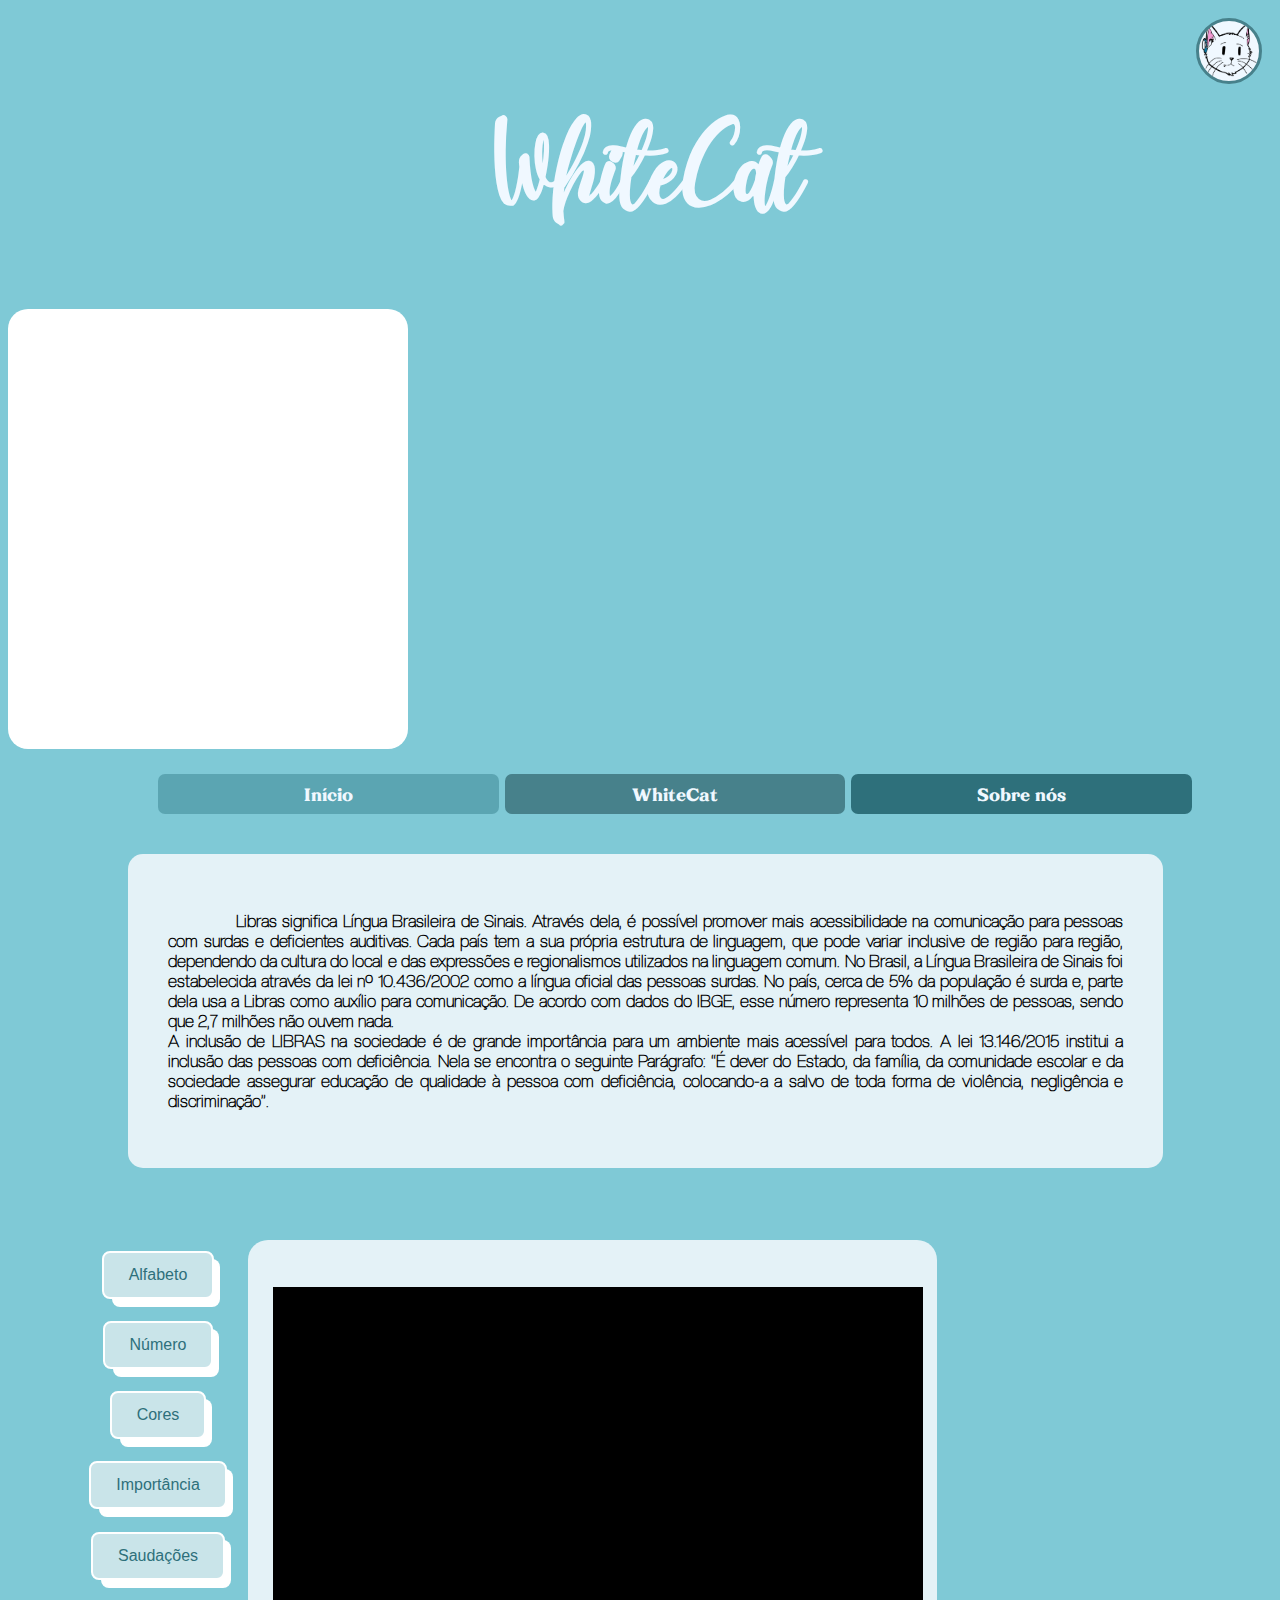
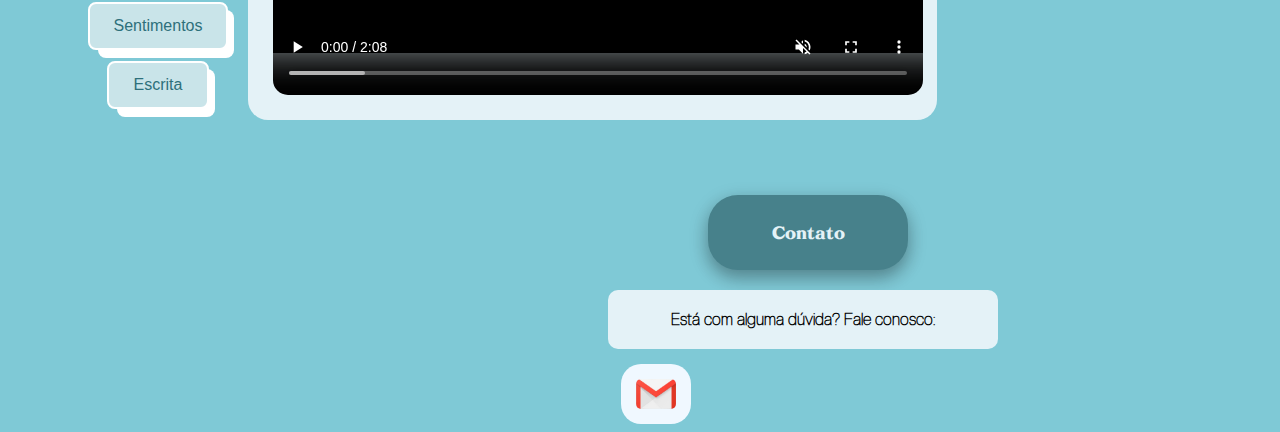
==== commit ab8db148: "yjhu" ====
--- a/index.html
+++ b/index.html
@@ -6,8 +6,6 @@
     <title>WhiteCat</title>
     <link rel="stylesheet" href="style.css">
     <link rel="shortcut icon" href="file.ico" type="image/x-icon">
-    <link rel="stylesheet" href="https://use.fontawesome.com/releases/v5.12.1/css/all.css" crossorigin="anonymous">
-
 
     <style>
         main{
@@ -22,13 +20,12 @@
     <img id="perfil" src="./Mídia-removebg-preview.png" alt="">
 
     <div class="wrapper">
-        <img class="icon-close" src="./Imagens/xmark-solid.svg">
         <div class="form-box login">
             <h2>Login</h2>
             <form action="#">
                 <div class="input-box">
                     <span class="icon"></span>
-                        <input type="email" required>
+                    <input type="email" required>
                     <label>Email</label>
                 </div>
                 <div class="input-box">
@@ -36,36 +33,9 @@
                     <input type="senha" required>
                     <label>Senha</label>
                 </div>
-                <div class="remember-forgot">
+                <div class="remeber-forgot">
                     <label><input type="checkbox">Lembrar-me</label>
                     <a href="#">Esqueceu a senha?</a>
-                </div>
-                <button type="submit" class="btn-senha">Login</button>
-                <div class="login-register">
-                    <p>Não tem uma conta?<a href="#" 
-                    class="register-link">Registrar</a>
-                    </p>
-                </div>
-            </form>
-        </div>
-
-
-        <div class="form-box register">
-            <h2>Registrar</h2>
-            <form action="#">
-                <div class="input-box">
-                    <span class="icon"></span>
-                        <input type="Nome" required>
-                    <label>Nome</label>
-                </div>
-                <div class="input-box">
-                    <span class="icon"></span>
-                    <input type="senha" required>
-                    <label>Senha</label>
-                </div>
-                <div class="remember-forgot">
-                    <label><input type="checkbox">Eu aceito os termos e condições</label>
-                
                 </div>
                 <button type="submit" class="btn-senha">Login</button>
                 <div class="login-register">
@@ -188,7 +158,7 @@
             </p>
     </div>
 
-    <img id="email" src="./email.png" alt="email">
+    <img id="email" src="./Imagens/email.png" alt="email">
     <a href="2024whitecat@gmail.com"></a>
     
 
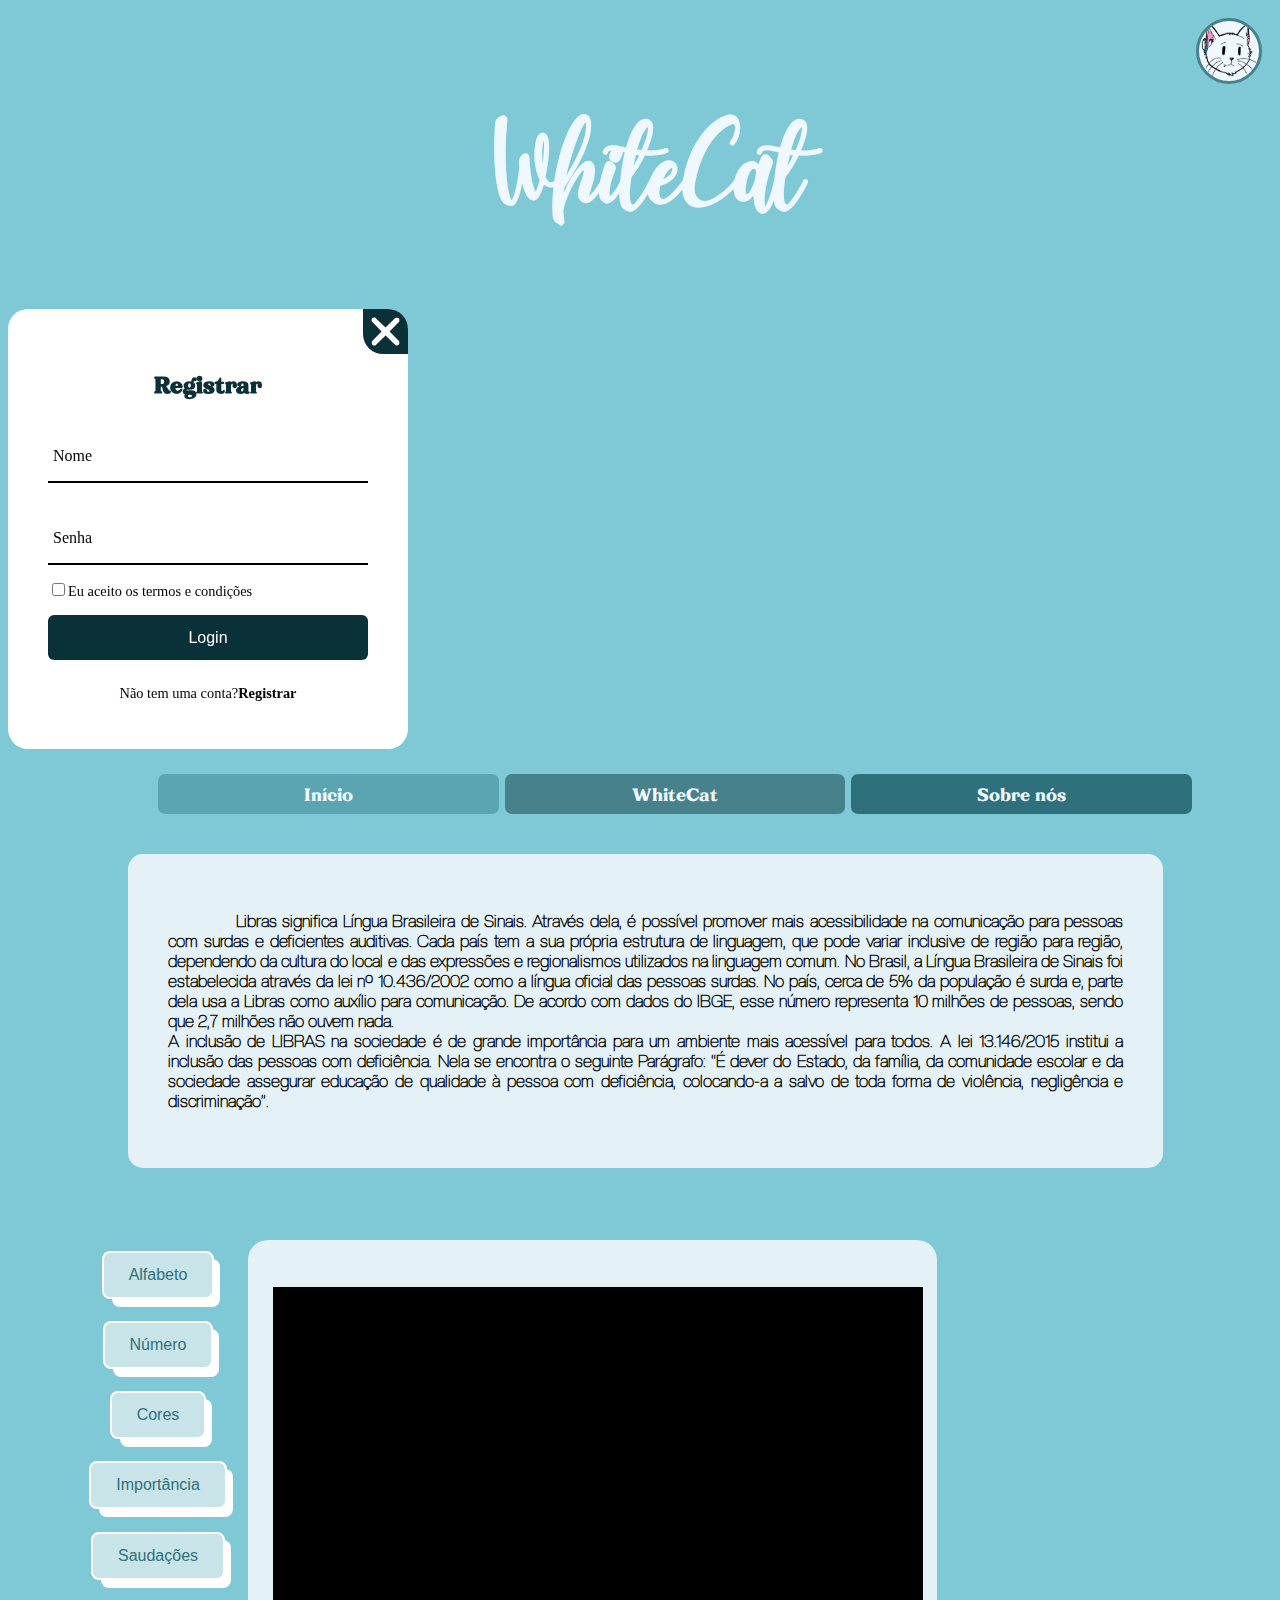
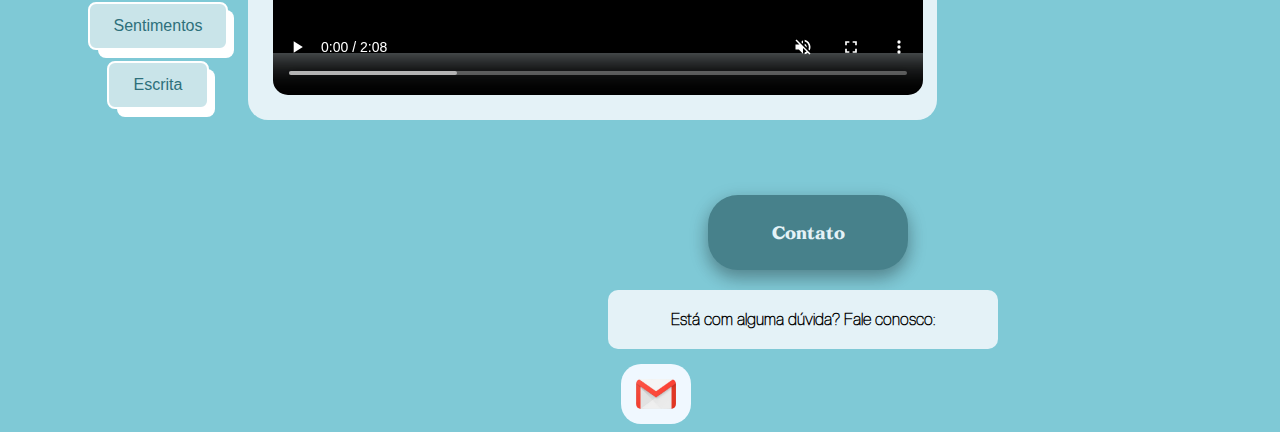
==== commit 40417de0: "Merge branch 'main' of https://github.com/fajae88/HalfCat" ====
--- a/index.html
+++ b/index.html
@@ -6,6 +6,8 @@
     <title>WhiteCat</title>
     <link rel="stylesheet" href="style.css">
     <link rel="shortcut icon" href="file.ico" type="image/x-icon">
+    <link rel="stylesheet" href="https://use.fontawesome.com/releases/v5.12.1/css/all.css" crossorigin="anonymous">
+
 
     <style>
         main{
@@ -20,12 +22,13 @@
     <img id="perfil" src="./Mídia-removebg-preview.png" alt="">
 
     <div class="wrapper">
+        <img class="icon-close" src="./Imagens/xmark-solid.svg">
         <div class="form-box login">
             <h2>Login</h2>
             <form action="#">
                 <div class="input-box">
                     <span class="icon"></span>
-                    <input type="email" required>
+                        <input type="email" required>
                     <label>Email</label>
                 </div>
                 <div class="input-box">
@@ -33,9 +36,36 @@
                     <input type="senha" required>
                     <label>Senha</label>
                 </div>
-                <div class="remeber-forgot">
+                <div class="remember-forgot">
                     <label><input type="checkbox">Lembrar-me</label>
                     <a href="#">Esqueceu a senha?</a>
+                </div>
+                <button type="submit" class="btn-senha">Login</button>
+                <div class="login-register">
+                    <p>Não tem uma conta?<a href="#" 
+                    class="register-link">Registrar</a>
+                    </p>
+                </div>
+            </form>
+        </div>
+
+
+        <div class="form-box register">
+            <h2>Registrar</h2>
+            <form action="#">
+                <div class="input-box">
+                    <span class="icon"></span>
+                        <input type="Nome" required>
+                    <label>Nome</label>
+                </div>
+                <div class="input-box">
+                    <span class="icon"></span>
+                    <input type="senha" required>
+                    <label>Senha</label>
+                </div>
+                <div class="remember-forgot">
+                    <label><input type="checkbox">Eu aceito os termos e condições</label>
+                
                 </div>
                 <button type="submit" class="btn-senha">Login</button>
                 <div class="login-register">
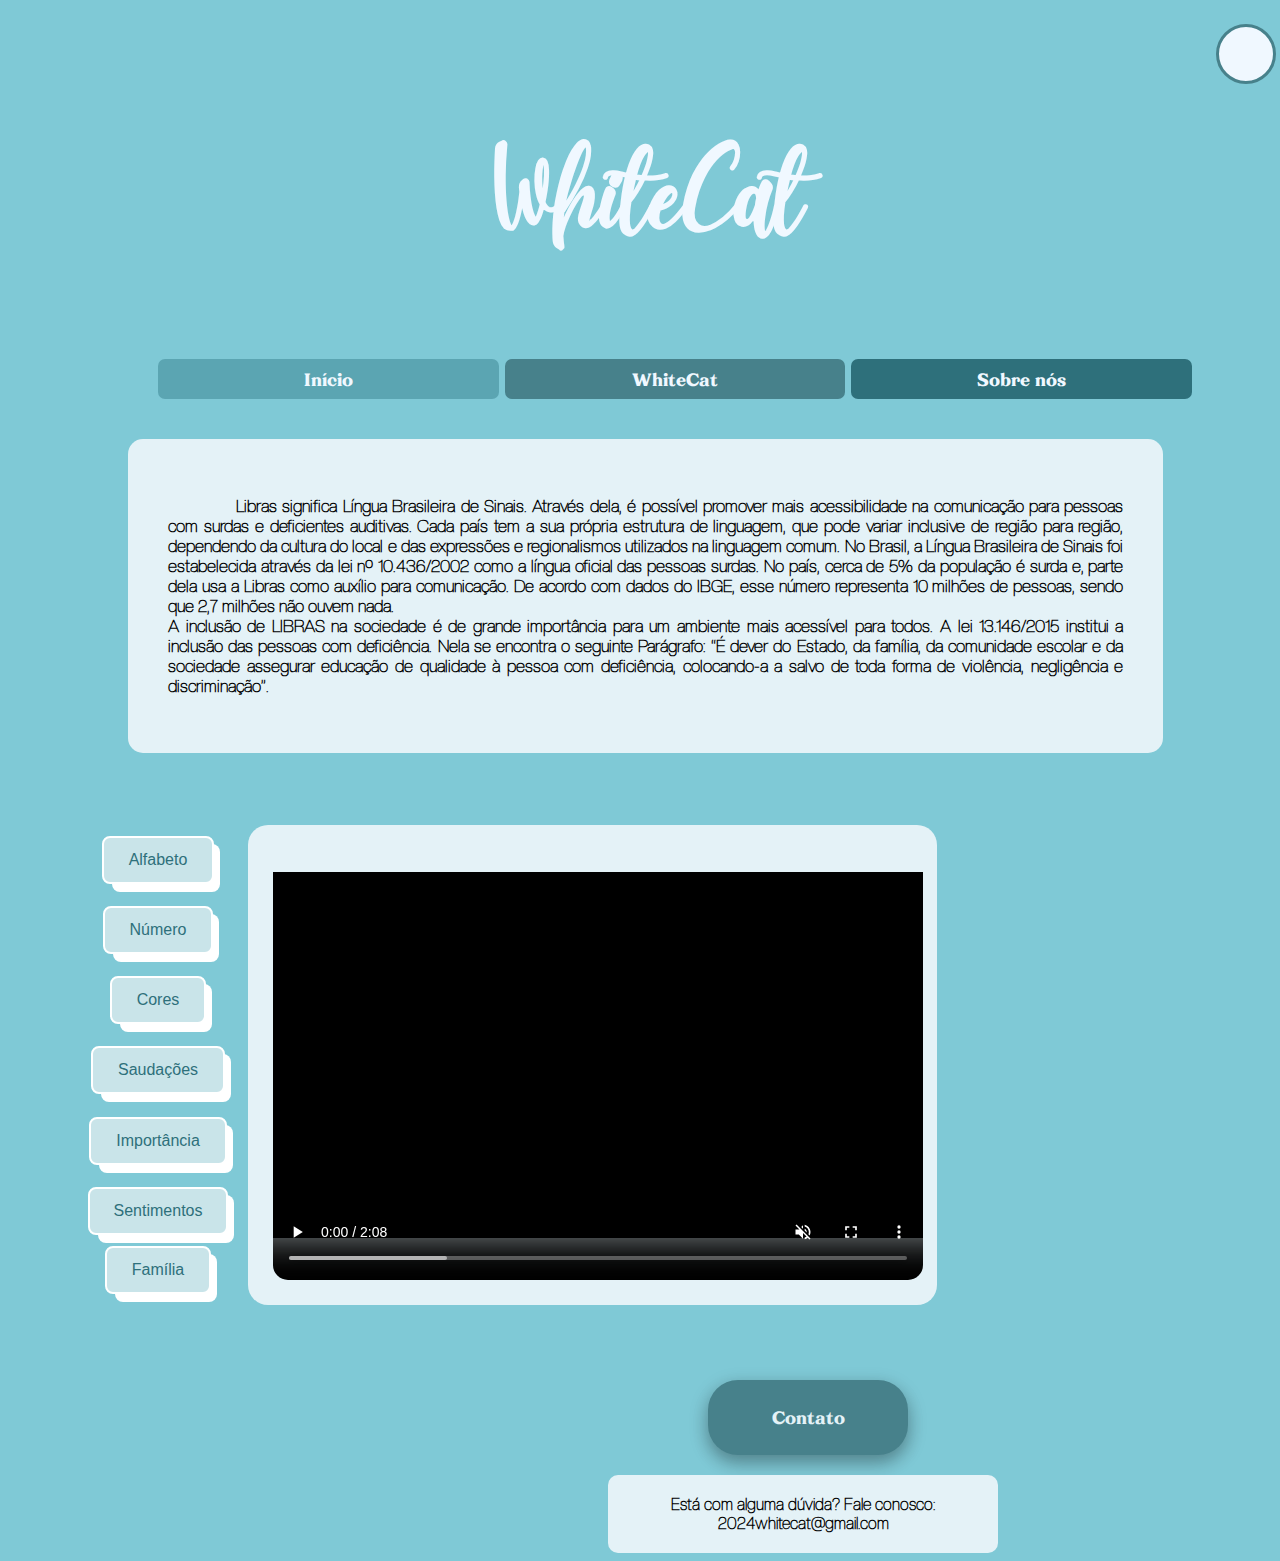
==== commit 767d021d: "fim." ====
--- a/index.html
+++ b/index.html
@@ -19,61 +19,72 @@
 </head>
 <body>
     <h1>WhiteCat</h1>
-    <img id="perfil" src="./Mídia-removebg-preview.png" alt="">
-
-    <div class="wrapper">
-        <img class="icon-close" src="./Imagens/xmark-solid.svg">
-        <div class="form-box login">
-            <h2>Login</h2>
-            <form action="#">
-                <div class="input-box">
-                    <span class="icon"></span>
-                        <input type="email" required>
-                    <label>Email</label>
-                </div>
-                <div class="input-box">
-                    <span class="icon"></span>
-                    <input type="senha" required>
-                    <label>Senha</label>
-                </div>
-                <div class="remember-forgot">
-                    <label><input type="checkbox">Lembrar-me</label>
-                    <a href="#">Esqueceu a senha?</a>
-                </div>
-                <button type="submit" class="btn-senha">Login</button>
-                <div class="login-register">
-                    <p>Não tem uma conta?<a href="#" 
-                    class="register-link">Registrar</a>
-                    </p>
-                </div>
-            </form>
-        </div>
-
-
-        <div class="form-box register">
-            <h2>Registrar</h2>
-            <form action="#">
-                <div class="input-box">
-                    <span class="icon"></span>
-                        <input type="Nome" required>
-                    <label>Nome</label>
-                </div>
-                <div class="input-box">
-                    <span class="icon"></span>
-                    <input type="senha" required>
-                    <label>Senha</label>
-                </div>
-                <div class="remember-forgot">
-                    <label><input type="checkbox">Eu aceito os termos e condições</label>
-                
-                </div>
-                <button type="submit" class="btn-senha">Login</button>
-                <div class="login-register">
-                    <p>Não tem uma conta?<a href="#" 
-                    class="register-link">Registrar</a>
-                    </p>
-                </div>
-            </form>
+
+    <header>
+        <nav>
+            <button class="btnLogin-popup">
+            </button>
+        </nav>
+    </header>
+
+    <div class="posicao">
+        <div class="wrapper">
+            <img class="icon-close" src="./Imagens/xmark-solid.svg">
+            <div class="form-box login">
+                <h2>Login</h2>
+                <form action="#">
+                    <div class="input-box">
+                        <span class="icon"></span>
+                            <input type="email" required>
+                        <label>Email</label>
+                    </div>
+                    <div class="input-box">
+                        <span class="icon"></span>
+                        <input type="senha" required>
+                        <label>Senha</label>
+                    </div>
+                    <div class="remember-forgot">
+                        <label><input type="checkbox">Lembrar-me</label>
+                        <a href="#">Esqueceu a senha?</a>
+                    </div>
+                    <button type="submit" class="btn-senha">Login</button>
+                    <div class="login-register">
+                        <p>Não tem uma conta?<a href="#"
+                        class="register-link">Registrar</a>
+                        </p>
+                    </div>
+                </form>
+            </div>
+            <div class="form-box register">
+                <h2>Registrar</h2>
+                <form action="#">
+                    <div class="input-box">
+                        <span class="icon"></span>
+                            <input type="text" required>
+                        <label>Nome</label>
+                    </div>
+                    <div class="input-box">
+                        <span class="icon"></span>
+                            <input type="email" required>
+                        <label>Email</label>
+                    </div>
+                    <div class="input-box">
+                        <span class="icon"></span>
+                        <input type="password" required>
+                        <label>Senha</label>
+                    </div>
+                    <div class="remember-forgot">
+                        <label><input type="checkbox">Eu aceito os termos e condições</label>
+        
+                    </div>
+                    <button type="submit" class="btn-senha">Registrar</button>
+                    <div class="login-register">
+                        <p>Já possui uma conta?<a href="#"
+                        class="login-link">Login</a>
+                        </p>
+                    </div>
+                </form>
+            </div>
         </div>
     </div>
 
@@ -143,7 +154,7 @@
                 <div class="Lista">
                     <div class="button">
 
-                        <button onclick="loadVideo('./Video/Mitski - Washing Machine Heart (1).mp4')" class="butao">Alfabeto</button>
+                        <button onclick="loadVideo('./Video/Alfabeto.mp4')" class="butao">Alfabeto</button>
                             <span class="conteudo"></span>
 
                         <button onclick="loadVideo('./Video/Números.mp4')" class="butao">Número</button>
@@ -152,15 +163,15 @@
                         <button onclick="loadVideo('./Video/Cores.mp4')"  class="butao">Cores</button>
                             <span class="conteudo"></span>
 
+                        <button onclick="loadVideo('./Video/Saudacoes.mp4')" class="butao">Saudações</button>
+                            <span class="conteudo"></span>
+
                         <button class="butao">Importância</button>
                             <span class="conteudo"></span>
 
-                        <button class="butao">Saudações</button>
-                            <span class="conteudo"></span>
-
                         <button class="butao">Sentimentos</button>
 
-                        <button class="butao">Escrita</button>
+                        <button class="butao">Família</button>
 
                     </div>
                 </div>
@@ -183,13 +194,13 @@
     <div id="FaleConosco">
             <p>
                 <strong>
-                    Está com alguma dúvida? Fale conosco: 
+                    Está com alguma dúvida? Fale conosco: 2024whitecat@gmail.com <a href="2024whitecat@gmail.com"></a>
                 </strong>
             </p>
     </div>
 
-    <img id="email" src="./Imagens/email.png" alt="email">
-    <a href="2024whitecat@gmail.com"></a>
+
+    
     
 
 
--- a/style.css
+++ b/style.css
@@ -16,6 +16,7 @@
     font-size: 7em;
     text-align: center;
     padding-top: 50px;
+    margin-top: 100px;
     margin-bottom: 30px;
     animation: float 1s ease-in-out infinite;
     transition: 0.2 linear;
@@ -381,12 +382,23 @@
 #email:hover{
     box-shadow: 0 12px 16px 0 rgba(0,0,0,0.24), 0 17px 50px 0 rgba(0,0,0,0.19);   
 }
-.content-description
-{
+
+.content-description{
 text-indent:4em;
 text-align: justify;
 }
-#perfil{
+
+header{
+    position: fixed;
+    top: 24px;
+    width: 100%;
+    left: 95%;
+    display: flex;
+    align-items: center;
+    z-index: 99;
+}
+
+.btnLogin-popup{
     width: 60px;
     height: 60px;
     background-color: aliceblue;
@@ -395,14 +407,15 @@
     border-color:#47818B;
     justify-content: space-between;
     float: right;
-    margin-right: 10px;
-    margin-top: 10px;
+    cursor: pointer;
 }
 .wrapper{
     position: relative;
     width: 400px;
     height: 440px;
+    background: transparent;
     background-color: #fff;
+    border: 1px solid #5BA5B2(255, 255, 255, .5);
     border-radius: 20px;
     backdrop-filter: blur(20px);
     box-shadow: 0 0 30px #000(0, 0, 0, .5);
@@ -410,7 +423,19 @@
     justify-content: center;
     align-items: center;
     overflow: hidden;
-}
+    transition: height .2s ease;
+    transform: scale(0);
+    position: absolute;
+}
+
+.wrapper.active{
+    height: 520px;
+}
+
+.wrapper.active-popup{
+    transform: scale(1);
+}
+
 .wrapper .form-box{
     width: 100%;
     padding: 40px;
@@ -548,5 +573,29 @@
 }
 
 .wrapper .form-box.login{
-    display: none;
+    transition: transform .18s ease;
+    transform: translateX(0);
+} 
+
+.wrapper.active .form-box.login{
+    transition: none;
+    transform: translateX(-400px);
+}
+
+.wrapper .form-box.register{
+    position: absolute;
+    transition: none;
+    transform: translateX(400px);
+}
+
+.wrapper.active .form-box.register{
+    transition: transform .18s ease;
+    transform: translateX(0);
+}
+
+.posicao{
+    display: inline-block;
+    position: relative;
+    left: 12%;
+    top: 100%;
 }